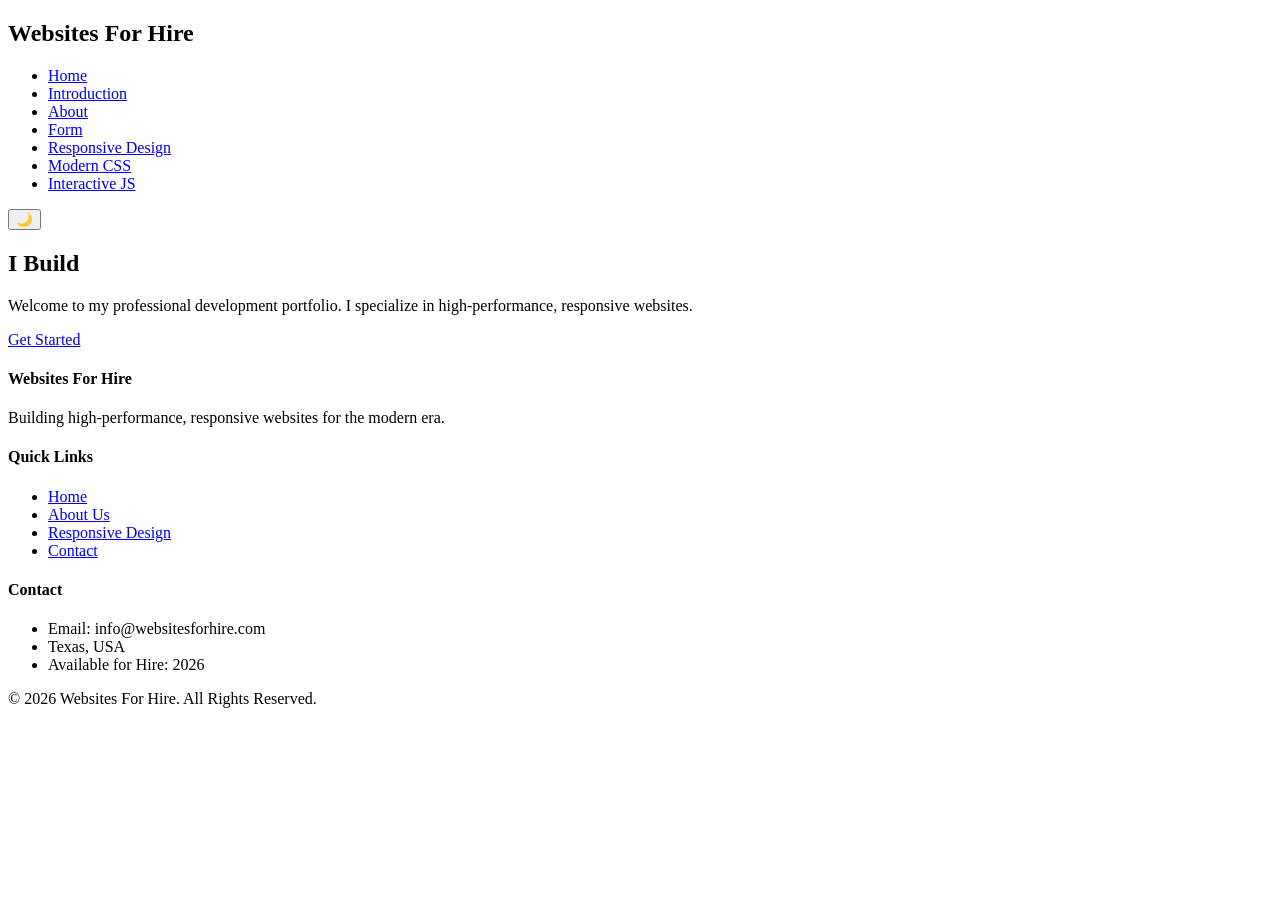
==== index.html @ 9179b8b1 "Update index.html" ====
<!DOCTYPE html>
<html lang="en">
<head>
    <meta charset="UTF-8">
    <meta name="viewport" content="width=device-width, initial-scale=1.0">
    <title>Home | Websites For Hire</title>
    <link rel="stylesheet" href="CSS/styles.css">
</head>
<body>
    <div class="header-main-container">
        <nav class="nav-container">
            <h1 class="brand-name">Websites For Hire</h1>
            <ul class="nav-links">
                <li><a href="index.html">Home</a></li>
                <li><a href="second-page.html">Introduction</a></li>
                <li><a href="about.html">About</a></li>
                <li><a href="form-page.html">Form</a></li>
                <li><a href="responsive-design.html">Responsive Design</a></li>
                <li><a href="modern-css.html">Modern CSS</a></li>
                <li><a href="interactive-js.html">Interactive JS</a></li>
            </ul>
            <button id="theme-toggle" aria-label="Toggle Dark Mode">🌙</button>
        </nav>
    </div>

    <main class="container">
        <section class="hero-card reveal">
            <h1>I Build <span class="typing-text"></span></h1>
            <p>Welcome to my professional development portfolio. I specialize in high-performance, responsive websites.</p>
            <a href="second-page.html" class="btn-primary">Get Started</a>
        </section>
    </main>
    <footer>
        <div class="footer-container">
            <div class="footer-column">
                <h4>Websites For Hire</h4>
                <p>Building high-performance, responsive websites for the modern era.</p>
            </div>

            <div class="footer-column">
                <h4>Quick Links</h4>
                <ul>
                    <li><a href="index.html">Home</a></li>
                    <li><a href="about.html">About Us</a></li>
                    <li><a href="responsive-design.html">Responsive Design</a></li>
                    <li><a href="form-page.html">Contact</a></li>
                </ul>
            </div>

            <div class="footer-column">
                <h4>Contact</h4>
                <ul>
                    <li>Email: info@websitesforhire.com</li>
                    <li>Texas, USA</li>
                    <li>Available for Hire: 2026</li>
                </ul>
            </div>
        </div>

        <div class="footer-bottom">
            <p>&copy; 2026 Websites For Hire. All Rights Reserved.</p>
        </div>
    </footer>
    
    <script src="JS/script.js"></script>
</body>
</html>
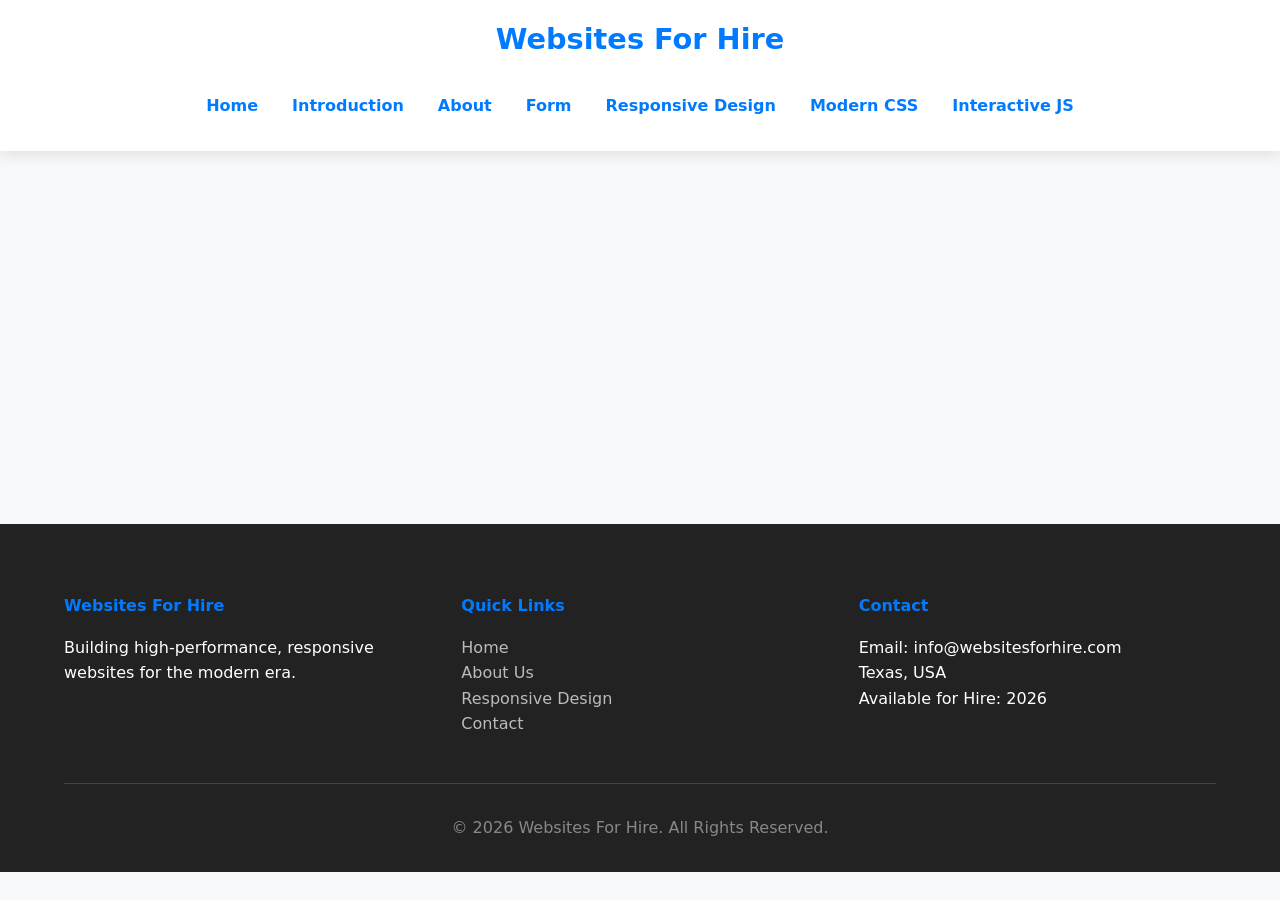
==== commit 2aa452eb: "Update index.html" ====
--- a/index.html
+++ b/index.html
@@ -19,7 +19,6 @@
                 <li><a href="modern-css.html">Modern CSS</a></li>
                 <li><a href="interactive-js.html">Interactive JS</a></li>
             </ul>
-            <button id="theme-toggle" aria-label="Toggle Dark Mode">🌙</button>
         </nav>
     </div>
 
--- a/CSS/styles.css
+++ b/CSS/styles.css
@@ -0,0 +1,174 @@
+/* --- CSS/styles.css --- */
+:root {
+    --primary: #007bff;
+    --primary-dark: #0056b3;
+    --accent: #2ecc71;
+    --bg-light: #f8f9fa;
+    --bg-dark: #1a1a1a;
+    --card-bg: #ffffff;
+    --card-bg-dark: #2d2d2d;
+    --text-dark: #333;
+    --text-light: #f4f4f4;
+    --transition: all 0.3s ease;
+}
+
+/* 1. Custom Scrollbar */
+::-webkit-scrollbar { width: 12px; }
+::-webkit-scrollbar-track { background: #e9ecef; }
+::-webkit-scrollbar-thumb { 
+    background: var(--primary); 
+    border-radius: 10px;
+    border: 3px solid #e9ecef;
+}
+
+/* 2. Base Styles */
+body {
+    margin: 0;
+    font-family: 'Segoe UI', system-ui, sans-serif;
+    background-color: var(--bg-light);
+    color: var(--text-dark);
+    transition: var(--transition);
+    line-height: 1.6;
+    overflow-x: hidden;
+}
+
+/* 3. Header & Navigation (Div contains Nav) */
+.header-main-container {
+    background: #ffffff;
+    padding: 1rem 5%;
+    box-shadow: 0 4px 15px rgba(0,0,0,0.1);
+    position: sticky;
+    top: 0;
+    z-index: 1000;
+}
+
+.nav-container {
+    display: flex;
+    flex-direction: column;
+    align-items: center;
+    max-width: 1200px;
+    margin: 0 auto;
+    gap: 15px;
+}
+
+.brand-name {
+    font-size: 1.8rem;
+    color: var(--primary);
+    font-weight: 800;
+    margin: 0;
+}
+
+.nav-links {
+    list-style: none;
+    display: flex;
+    flex-wrap: wrap;
+    justify-content: center;
+    gap: 10px;
+    padding: 0;
+}
+
+.nav-links a {
+    text-decoration: none;
+    color: var(--primary);
+    font-weight: 600;
+    padding: 8px 12px;
+    border-radius: 5px;
+    transition: var(--transition);
+}
+
+.nav-links a.active, .nav-links a:hover {
+    background: var(--primary);
+    color: #fff !important;
+}
+
+/* 4. Professional Theme Toggle */
+#theme-toggle {
+    background: var(--primary);
+    color: white;
+    border: none;
+    padding: 8px 18px;
+    border-radius: 50px;
+    cursor: pointer;
+    font-size: 1.2rem;
+    transition: var(--transition);
+    box-shadow: 0 4px 6px rgba(0,0,0,0.1);
+}
+
+#theme-toggle:hover {
+    transform: scale(1.05);
+}
+
+/* 5. Hero Cards & Forms */
+.hero-card {
+    background: var(--card-bg);
+    padding: 3.5rem 2rem;
+    border-radius: 20px;
+    box-shadow: 0 10px 30px rgba(0,0,0,0.05);
+    margin: 40px auto;
+    max-width: 800px;
+    text-align: center;
+}
+
+form { display: flex; flex-direction: column; gap: 15px; text-align: left; }
+input, textarea {
+    padding: 12px;
+    border: 1px solid #ddd;
+    border-radius: 8px;
+    width: 100%;
+    box-sizing: border-box;
+}
+
+.btn-primary {
+    background: var(--primary);
+    color: white;
+    padding: 12px;
+    border: none;
+    border-radius: 8px;
+    cursor: pointer;
+    font-weight: bold;
+}
+
+/* 6. Professional Footer */
+footer {
+    background-color: #222;
+    color: #fff;
+    padding: 3rem 5% 1rem 5%;
+    margin-top: 50px;
+}
+
+.footer-container {
+    display: grid;
+    grid-template-columns: repeat(auto-fit, minmax(200px, 1fr));
+    gap: 40px;
+    max-width: 1200px;
+    margin: 0 auto;
+}
+
+.footer-column h4 { color: var(--primary); margin-bottom: 1rem; }
+.footer-column ul { list-style: none; padding: 0; }
+.footer-column ul li a { color: #bbb; text-decoration: none; transition: 0.3s; }
+.footer-column ul li a:hover { color: var(--primary); }
+.footer-bottom { text-align: center; margin-top: 30px; border-top: 1px solid #444; padding-top: 15px; color: #888; }
+
+/* 7. Animations */
+.typing-text { color: var(--primary); border-right: 3px solid var(--primary); animation: blink 0.7s infinite; }
+@keyframes blink { 50% { border-color: transparent; } }
+
+.reveal { opacity: 0; transform: translateY(30px); transition: 1s ease; }
+.reveal.active { opacity: 1; transform: translateY(0); }
+
+/* ==========================================
+   8. DARK MODE OVERRIDES (The "Winner")
+   ========================================== */
+
+/* Desktop View Adjustment */
+/* --- Websites For Hire: Automatic Night Mode --- */
+
+/* Daytime / Light Mode is your default CSS */
+
+/* Nighttime / Dark Mode - Automatically triggers at sunset */
+@media (prefers-color-scheme: dark) {
+    body {
+        background-color: #121212; /* Deep dark background */
+        color: #e0e0e0;            /* Soft white text */
+    }
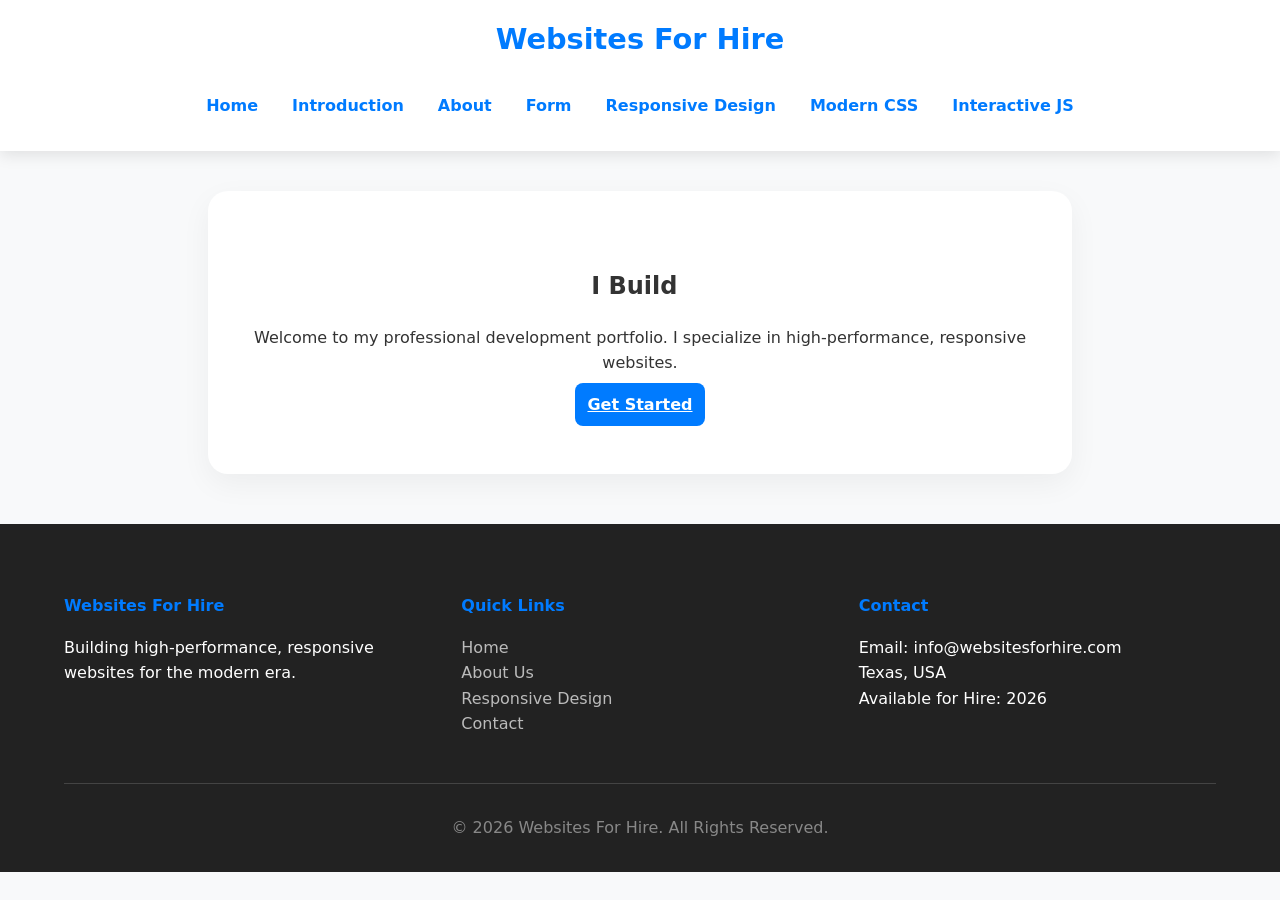
==== commit 152dad32: "Update index.html" ====
--- a/index.html
+++ b/index.html
@@ -7,7 +7,7 @@
     <link rel="stylesheet" href="CSS/styles.css">
 </head>
 <body>
-    <div class="header-main-container">
+    <section class="header-main-container">
         <nav class="nav-container">
             <h1 class="brand-name">Websites For Hire</h1>
             <ul class="nav-links">
@@ -20,7 +20,7 @@
                 <li><a href="interactive-js.html">Interactive JS</a></li>
             </ul>
         </nav>
-    </div>
+    </section>
 
     <main class="container">
         <section class="hero-card reveal">
@@ -30,13 +30,13 @@
         </section>
     </main>
     <footer>
-        <div class="footer-container">
-            <div class="footer-column">
+        <section class="footer-container">
+            <section class="footer-column">
                 <h4>Websites For Hire</h4>
                 <p>Building high-performance, responsive websites for the modern era.</p>
-            </div>
+            </section>
 
-            <div class="footer-column">
+            <section class="footer-column">
                 <h4>Quick Links</h4>
                 <ul>
                     <li><a href="index.html">Home</a></li>
@@ -44,21 +44,21 @@
                     <li><a href="responsive-design.html">Responsive Design</a></li>
                     <li><a href="form-page.html">Contact</a></li>
                 </ul>
-            </div>
+            </section>
 
-            <div class="footer-column">
+            <section class="footer-column">
                 <h4>Contact</h4>
                 <ul>
                     <li>Email: info@websitesforhire.com</li>
                     <li>Texas, USA</li>
                     <li>Available for Hire: 2026</li>
                 </ul>
-            </div>
-        </div>
+            </section>
+        </section>
 
-        <div class="footer-bottom">
+        <section class="footer-bottom">
             <p>&copy; 2026 Websites For Hire. All Rights Reserved.</p>
-        </div>
+        </section>
     </footer>
     
     <script src="JS/script.js"></script>
--- a/CSS/styles.css
+++ b/CSS/styles.css
@@ -151,12 +151,27 @@
 .footer-bottom { text-align: center; margin-top: 30px; border-top: 1px solid #444; padding-top: 15px; color: #888; }
 
 /* 7. Animations */
-.typing-text { color: var(--primary); border-right: 3px solid var(--primary); animation: blink 0.7s infinite; }
-@keyframes blink { 50% { border-color: transparent; } }
+.typing-text {
+    color: var(--primary);
+    border-right: 3px solid var(--primary);
+    white-space: nowrap;
+    overflow: hidden;
+    display: inline-block;
+    letter-spacing: 2px;
+    /* This connects the logic to the keyframes below */
+    animation: 
+        blink 0.7s infinite, 
+        typing 3.5s steps(30, end);
+}
 
-.reveal { opacity: 0; transform: translateY(30px); transition: 1s ease; }
-.reveal.active { opacity: 1; transform: translateY(0); }
+@keyframes blink { 
+    50% { border-color: transparent; } 
+}
 
+@keyframes typing {
+    from { width: 0; }
+    to { width: 100%; }
+}
 /* ==========================================
    8. DARK MODE OVERRIDES (The "Winner")
    ========================================== */
